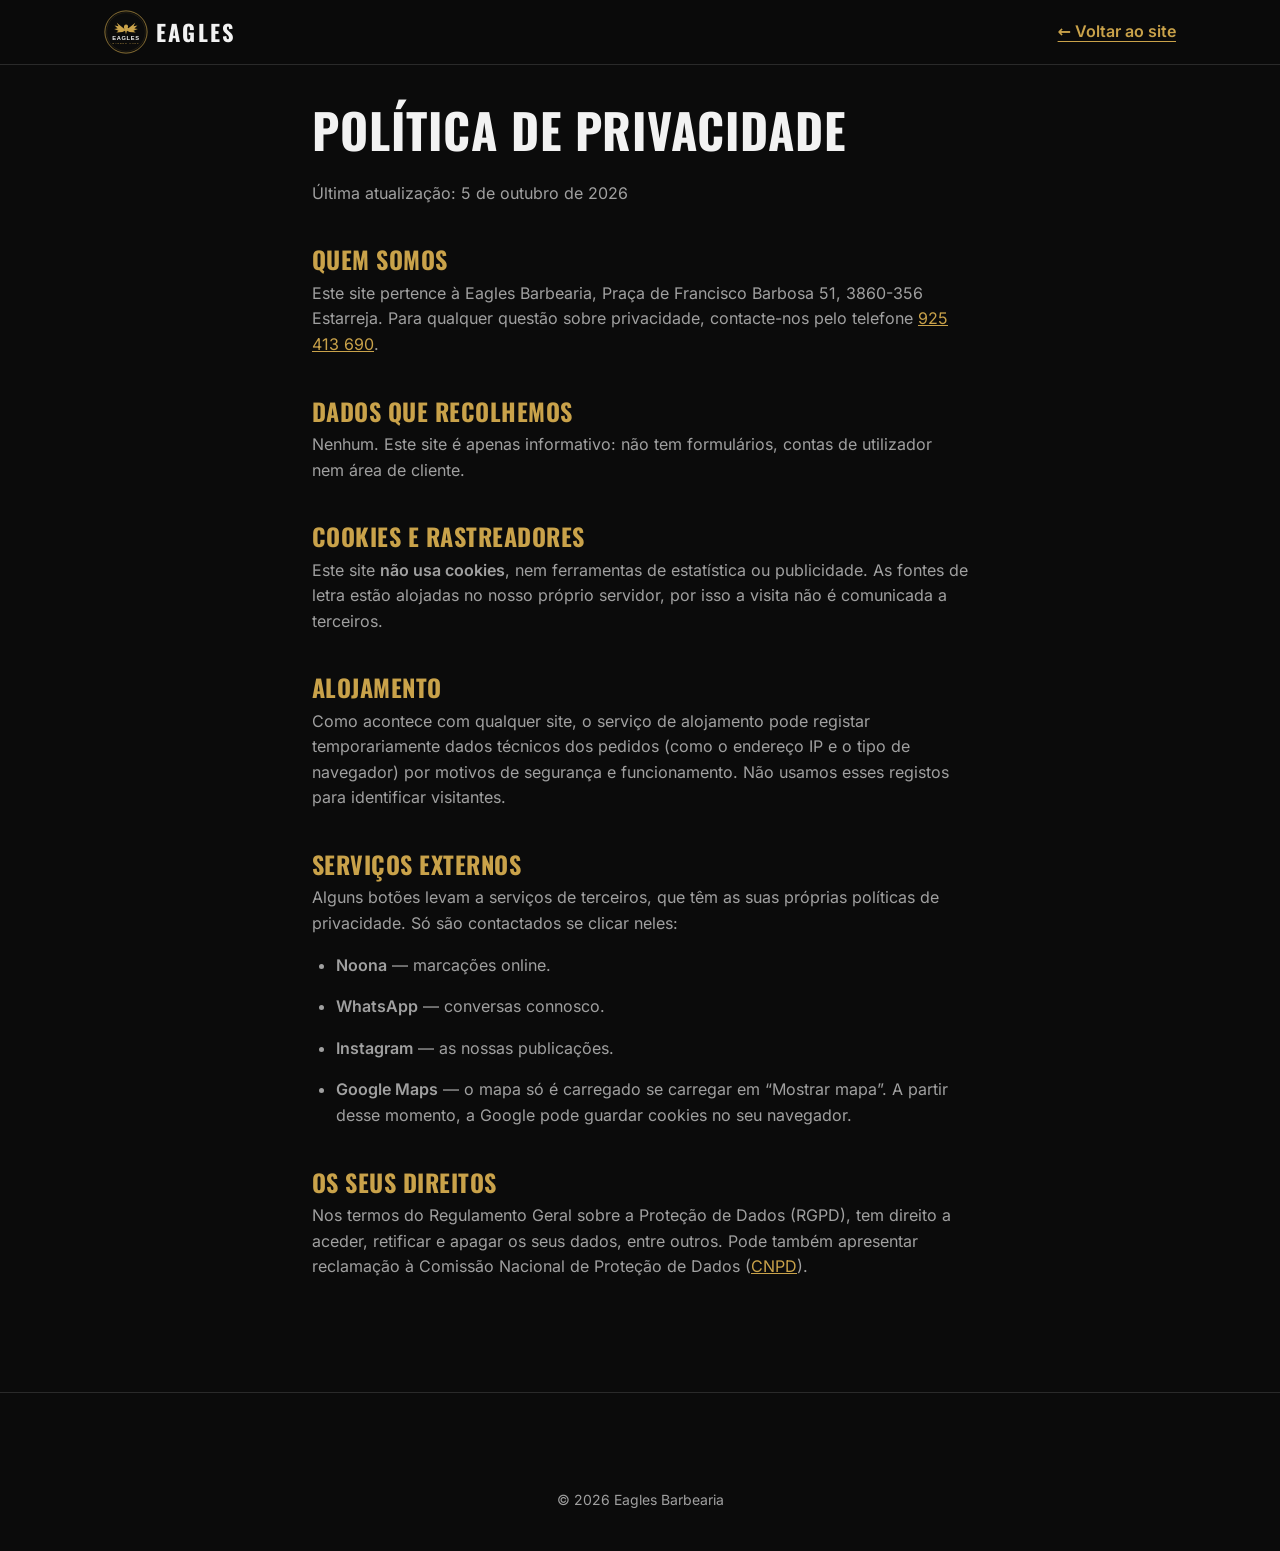
==== privacidade.html @ e75f83d3 "Passo 6: política de privacidade e correções visuais Co-Authored-By: Claude Opus 5.5 <noreply@anthro" ====
<!DOCTYPE html>
<html lang="pt-PT">
<head>
  <meta charset="UTF-8">
  <meta name="viewport" content="width=device-width, initial-scale=1">
  <title>Política de privacidade | Eagles Barbearia</title>
  <meta name="description" content="Política de privacidade do site da Eagles Barbearia, em Estarreja. Este site não usa cookies nem rastreadores.">
  <meta name="theme-color" content="#0B0B0B">
  <link rel="icon" href="img/favicon.svg" type="image/svg+xml">
  <link rel="stylesheet" href="css/style.css">
  <script src="js/main.js" defer></script>
</head>

<body>
  <a class="saltar-conteudo" href="#conteudo">Saltar para o conteúdo</a>

  <!-- Cabeçalho simplificado: só o logo e um link de regresso -->
  <header class="cabecalho cabecalho--solido">
    <div class="contentor cabecalho__interior">
      <a class="cabecalho__logo" href="index.html" aria-label="Eagles Barbearia — página inicial">
        <img src="img/logo.svg" alt="" width="44" height="44">
        <span>Eagles</span>
      </a>
      <a class="link-dourado" href="index.html">← Voltar ao site</a>
    </div>
  </header>

  <!--
    TODO: confirmar com a barbearia o nome legal / NIF do responsável e o
    email de contacto, e rever o texto antes de publicar.
  -->
  <main class="contentor pagina-texto" id="conteudo">
    <h1>Política de privacidade</h1>
    <p>Última atualização: <time datetime="2026-10-05">5 de outubro de 2026</time></p>

    <h2>Quem somos</h2>
    <p>Este site pertence à Eagles Barbearia, Praça de Francisco Barbosa 51, 3860-356 Estarreja. Para qualquer questão sobre privacidade, contacte-nos pelo telefone <a href="tel:+351925413690">925 413 690</a>.</p>

    <h2>Dados que recolhemos</h2>
    <p>Nenhum. Este site é apenas informativo: não tem formulários, contas de utilizador nem área de cliente.</p>

    <h2>Cookies e rastreadores</h2>
    <p>Este site <strong>não usa cookies</strong>, nem ferramentas de estatística ou publicidade. As fontes de letra estão alojadas no nosso próprio servidor, por isso a visita não é comunicada a terceiros.</p>

    <h2>Alojamento</h2>
    <p>Como acontece com qualquer site, o serviço de alojamento pode registar temporariamente dados técnicos dos pedidos (como o endereço IP e o tipo de navegador) por motivos de segurança e funcionamento. Não usamos esses registos para identificar visitantes.</p>

    <h2>Serviços externos</h2>
    <p>Alguns botões levam a serviços de terceiros, que têm as suas próprias políticas de privacidade. Só são contactados se clicar neles:</p>
    <ul>
      <li><strong>Noona</strong> — marcações online.</li>
      <li><strong>WhatsApp</strong> — conversas connosco.</li>
      <li><strong>Instagram</strong> — as nossas publicações.</li>
      <li><strong>Google Maps</strong> — o mapa só é carregado se carregar em “Mostrar mapa”. A partir desse momento, a Google pode guardar cookies no seu navegador.</li>
    </ul>

    <h2>Os seus direitos</h2>
    <p>Nos termos do Regulamento Geral sobre a Proteção de Dados (RGPD), tem direito a aceder, retificar e apagar os seus dados, entre outros. Pode também apresentar reclamação à Comissão Nacional de Proteção de Dados (<a href="https://www.cnpd.pt" target="_blank" rel="noopener">CNPD</a>).</p>
  </main>

  <footer class="rodape">
    <div class="contentor rodape__interior">
      <p class="rodape__legal">© <span id="ano">2026</span> Eagles Barbearia</p>
    </div>
  </footer>
</body>
</html>
---- css/style.css ----
/* =========================================================================
   Eagles Barbearia — Estilos
   -------------------------------------------------------------------------
   Abordagem MOBILE-FIRST: os estilos base são para telemóvel. Os ecrãs
   maiores são tratados no fim com @media (min-width: ...), que só
   ACRESCENTAM ou ALTERAM o que é preciso.

   Nomes de classes no estilo BEM:
     .bloco            → componente (ex.: .cartao)
     .bloco__elemento  → parte do componente (ex.: .cartao__titulo)
     .bloco--variante  → variação (ex.: .botao--primario)

   Índice
     1. Fontes
     2. Variáveis (cores, tipografia, espaçamentos)
     3. Reset e base
     4. Utilitários
     5. Componentes reutilizáveis (botões, ícones, cartões)
     6. Cabeçalho e menu
     7. Secções (hero, sobre, serviços, ozono, equipa, galeria, horários)
     8. Rodapé e barra de ações
     9. Página de privacidade
    10. Tablet (≥ 48em / 768px)
    11. Computador (≥ 64em / 1024px)
    12. Movimento reduzido
   ========================================================================= */


/* ===== 1. Fontes ========================================================
   Alojadas na pasta /fonts (e não no Google Fonts) para não enviar o IP
   do visitante a terceiros. font-display: swap mostra logo o texto com
   uma fonte do sistema e troca quando a fonte final carregar.            */

@font-face {
  font-family: "Oswald";
  src: url("../fonts/oswald-latin-500-normal.woff2") format("woff2");
  font-weight: 500;
  font-display: swap;
}
@font-face {
  font-family: "Oswald";
  src: url("../fonts/oswald-latin-700-normal.woff2") format("woff2");
  font-weight: 700;
  font-display: swap;
}
@font-face {
  font-family: "Inter";
  src: url("../fonts/inter-latin-400-normal.woff2") format("woff2");
  font-weight: 400;
  font-display: swap;
}
@font-face {
  font-family: "Inter";
  src: url("../fonts/inter-latin-600-normal.woff2") format("woff2");
  font-weight: 600;
  font-display: swap;
}


/* ===== 2. Variáveis =====================================================
   Custom properties: definimos cada valor UMA vez e reutilizamos com
   var(--nome). Mudar o dourado do site inteiro = mudar uma linha.        */

:root {
  /* Cores */
  --cor-fundo: #0B0B0B;
  --cor-cartao: #161616;
  --cor-borda: #2A2A2A;
  --cor-dourado: #C9A24A;
  --cor-dourado-claro: #DDBB6B;
  --cor-texto: #F2F2F2;
  --cor-texto-suave: #A0A0A0;

  /* Tipografia */
  --fonte-titulos: "Oswald", "Arial Narrow", Impact, sans-serif;
  --fonte-texto: "Inter", system-ui, -apple-system, "Segoe UI", Roboto, sans-serif;

  /* clamp(mínimo, ideal, máximo): o tamanho cresce com a largura do ecrã
     (vw) mas nunca sai dos limites. Tipografia fluida sem media queries. */
  --texto-base: 1rem;
  --texto-pequeno: 0.875rem;
  --titulo-seccao: clamp(2rem, 6vw + 0.5rem, 3rem);
  --titulo-hero: clamp(2.5rem, 9vw + 0.5rem, 4.5rem);

  /* Espaçamentos */
  --espaco-xs: 0.5rem;
  --espaco-s: 1rem;
  --espaco-m: 1.5rem;
  --espaco-l: 2.5rem;
  --espaco-xl: clamp(4rem, 10vw, 6rem);

  /* Outros */
  --raio: 10px;
  --altura-cabecalho: 4rem;
  --largura-maxima: 72rem;
  --transicao: 0.25s ease;
}


/* ===== 3. Reset e base ================================================== */

/* box-sizing: border-box faz com que padding e borda contem para a largura
   definida. Torna os tamanhos muito mais previsíveis.                    */
*,
*::before,
*::after {
  box-sizing: border-box;
}

* {
  margin: 0;
}

html {
  /* Scroll suave ao clicar nos links do menu (#sobre, #servicos...).
     scroll-padding-top desconta a altura do cabeçalho fixo, para o título
     da secção não ficar escondido por baixo dele.                       */
  scroll-behavior: smooth;
  scroll-padding-top: var(--altura-cabecalho);
  -webkit-text-size-adjust: 100%;
}

body {
  background-color: var(--cor-fundo);
  color: var(--cor-texto);
  font-family: var(--fonte-texto);
  font-size: var(--texto-base);
  line-height: 1.6;
  /* Espaço para a barra de ações fixa no telemóvel não tapar o rodapé */
  padding-bottom: 4.5rem;
}

/* Impede o scroll da página por trás quando o menu móvel está aberto */
body.sem-scroll {
  overflow: hidden;
}

img,
svg {
  display: block;
  max-width: 100%;
}

img {
  height: auto;
}

h1, h2, h3 {
  font-family: var(--fonte-titulos);
  font-weight: 700;
  line-height: 1.1;
  text-transform: uppercase;
  letter-spacing: 0.02em;
}

a {
  color: inherit;
}

ul {
  list-style: none;
  padding: 0;
}

address {
  font-style: normal;
}

/* Contorno visível quando se navega por teclado (acessibilidade).
   :focus-visible não aparece ao clicar com o rato, só com Tab.           */
:focus-visible {
  outline: 2px solid var(--cor-dourado);
  outline-offset: 3px;
}


/* ===== 4. Utilitários =================================================== */

/* Centra o conteúdo e limita a largura em ecrãs grandes */
.contentor {
  width: 100%;
  max-width: var(--largura-maxima);
  margin-inline: auto;
  padding-inline: var(--espaco-s);
}

/* Esconde visualmente mas mantém o texto para leitores de ecrã */
.sr-only {
  position: absolute;
  width: 1px;
  height: 1px;
  padding: 0;
  overflow: hidden;
  clip: rect(0 0 0 0);
  white-space: nowrap;
  border: 0;
}

/* Sprite de ícones: existe no HTML mas não ocupa espaço */
.sprite {
  display: none;
}

/* "Saltar para o conteúdo": fora do ecrã até receber foco com Tab */
.saltar-conteudo {
  position: absolute;
  top: var(--espaco-xs);
  left: var(--espaco-xs);
  z-index: 100;
  padding: var(--espaco-xs) var(--espaco-s);
  background: var(--cor-dourado);
  color: var(--cor-fundo);
  font-weight: 600;
  border-radius: var(--raio);
  transform: translateY(-200%);
  transition: transform var(--transicao);
}

.saltar-conteudo:focus {
  transform: translateY(0);
}


/* ===== 5. Componentes reutilizáveis ===================================== */

/* --- Ícones ---
   Os SVG do sprite usam stroke="currentColor", ou seja, ficam com a cor
   do texto do elemento pai. Aqui definimos tamanho e cor dourada.       */
.icone {
  width: 1.25em;
  height: 1.25em;
  flex-shrink: 0;
  color: var(--cor-dourado);
}

.icone--grande {
  width: 2rem;
  height: 2rem;
}

/* --- Botões --- */
.botao {
  display: inline-flex;
  align-items: center;
  justify-content: center;
  gap: var(--espaco-xs);
  min-height: 3rem;            /* alvo de toque confortável (≥ 44px) */
  padding: 0.75rem 1.5rem;
  border: 2px solid var(--cor-dourado);
  border-radius: var(--raio);
  font-family: var(--fonte-titulos);
  font-size: 1.05rem;
  font-weight: 500;
  letter-spacing: 0.08em;
  text-transform: uppercase;
  text-decoration: none;
  cursor: pointer;
  transition: background-color var(--transicao), color var(--transicao), transform var(--transicao);
}

.botao:hover {
  transform: translateY(-2px);
}

.botao--primario {
  background-color: var(--cor-dourado);
  color: var(--cor-fundo);
}

.botao--primario .icone {
  color: currentColor;
}

.botao--primario:hover {
  background-color: var(--cor-dourado-claro);
  border-color: var(--cor-dourado-claro);
}

.botao--secundario {
  background-color: transparent;
  color: var(--cor-texto);
}

.botao--secundario:hover {
  background-color: var(--cor-dourado);
  color: var(--cor-fundo);
}

.botao--secundario:hover .icone {
  color: currentColor;
}

/* Link de texto dourado com ícone */
.link-dourado {
  display: inline-flex;
  align-items: center;
  gap: var(--espaco-xs);
  color: var(--cor-dourado);
  font-weight: 600;
  text-decoration: underline;
  text-underline-offset: 4px;
}

.link-dourado:hover {
  color: var(--cor-dourado-claro);
}

/* --- Secções --- */
.seccao {
  padding-block: var(--espaco-xl);
}

/* Alterna o fundo entre secções para criar ritmo visual */
.seccao--escura {
  background-color: var(--cor-cartao);
}

.seccao__etiqueta {
  color: var(--cor-dourado);
  font-family: var(--fonte-titulos);
  font-size: var(--texto-pequeno);
  letter-spacing: 0.2em;
  text-transform: uppercase;
}

.seccao__titulo {
  font-size: var(--titulo-seccao);
  margin-block: var(--espaco-xs) var(--espaco-m);
}

/* Linha dourada curta por baixo de cada título de secção */
.seccao__titulo::after {
  content: "";
  display: block;
  width: 3rem;
  height: 3px;
  margin-top: var(--espaco-s);
  background-color: var(--cor-dourado);
}

/* --- Cartões --- */
.cartao {
  padding: var(--espaco-m);
  background-color: var(--cor-fundo);
  border: 1px solid var(--cor-borda);
  border-radius: var(--raio);
}

.cartao__titulo {
  display: flex;
  align-items: center;
  gap: var(--espaco-s);
  font-size: 1.5rem;
  padding-bottom: var(--espaco-s);
  margin-bottom: var(--espaco-s);
  border-bottom: 1px solid var(--cor-borda);
}


/* ===== 6. Cabeçalho e menu ============================================== */

.cabecalho {
  position: fixed;
  inset: 0 0 auto 0;          /* top: 0; right: 0; left: 0 */
  z-index: 50;
  height: var(--altura-cabecalho);
  /* Começa transparente por cima do hero; o JS acrescenta
     .cabecalho--solido quando a página faz scroll.                    */
  background-color: transparent;
  transition: background-color var(--transicao), box-shadow var(--transicao);
}

.cabecalho--solido,
.cabecalho.menu-aberto {
  background-color: rgba(11, 11, 11, 0.95);
  box-shadow: 0 1px 0 var(--cor-borda);
}

.cabecalho__interior {
  display: flex;
  align-items: center;
  justify-content: space-between;
  height: 100%;
}

.cabecalho__logo {
  display: flex;
  align-items: center;
  gap: var(--espaco-xs);
  font-family: var(--fonte-titulos);
  font-size: 1.4rem;
  font-weight: 700;
  letter-spacing: 0.1em;
  text-transform: uppercase;
  text-decoration: none;
}

/* --- Botão hambúrguer: 3 linhas que viram um "X" quando aberto --- */
.menu-botao {
  display: flex;
  flex-direction: column;
  justify-content: center;
  gap: 6px;
  width: 3rem;
  height: 3rem;
  padding: 0.75rem;
  background: none;
  border: 0;
  cursor: pointer;
}

.menu-botao__linha {
  display: block;
  height: 2px;
  background-color: var(--cor-dourado);
  border-radius: 2px;
  transition: transform var(--transicao), opacity var(--transicao);
}

/* O seletor de atributo [aria-expanded="true"] liga o estilo ao estado
   real de acessibilidade: se o JS diz "aberto", o ícone vira X.       */
.menu-botao[aria-expanded="true"] .menu-botao__linha:nth-child(1) {
  transform: translateY(8px) rotate(45deg);
}
.menu-botao[aria-expanded="true"] .menu-botao__linha:nth-child(2) {
  opacity: 0;
}
.menu-botao[aria-expanded="true"] .menu-botao__linha:nth-child(3) {
  transform: translateY(-8px) rotate(-45deg);
}

/* --- Painel do menu (telemóvel): ocupa o ecrã por baixo do cabeçalho --- */
.menu {
  position: fixed;
  inset: var(--altura-cabecalho) 0 0 0;
  padding: var(--espaco-l) var(--espaco-s);
  background-color: var(--cor-fundo);
  /* Escondido: deslocado para cima e invisível.
     visibility: hidden também o tira da navegação por Tab.           */
  transform: translateY(-1rem);
  opacity: 0;
  visibility: hidden;
  transition: transform var(--transicao), opacity var(--transicao), visibility var(--transicao);
}

.cabecalho.menu-aberto .menu {
  transform: translateY(0);
  opacity: 1;
  visibility: visible;
}

.menu__lista {
  display: flex;
  flex-direction: column;
  align-items: center;
  gap: var(--espaco-m);
}

.menu__link {
  font-family: var(--fonte-titulos);
  font-size: 1.75rem;
  letter-spacing: 0.08em;
  text-transform: uppercase;
  text-decoration: none;
  transition: color var(--transicao);
}

.menu__link:hover,
.menu__link--ativo {
  color: var(--cor-dourado);
}

.menu__cta {
  margin-top: var(--espaco-s);
}


/* ===== 7. Secções ======================================================= */

/* --- Hero --- */
.hero {
  position: relative;
  display: grid;
  place-items: center;
  /* svh = altura "pequena" do ecrã: não salta quando a barra do
     navegador do telemóvel aparece/desaparece.                       */
  min-height: 100svh;
  padding-block: calc(var(--altura-cabecalho) + var(--espaco-l)) var(--espaco-l);
  text-align: center;
  overflow: hidden;
  /* Cria um novo contexto de empilhamento: os filhos com z-index: -1
     ficam atrás do conteúdo do hero, mas não atrás da página inteira. */
  isolation: isolate;
}

.hero__fundo {
  position: absolute;
  inset: 0;
  width: 100%;
  height: 100%;
  object-fit: cover;          /* preenche sem deformar, cortando as sobras */
  z-index: -1;
}

/* Camada escura por cima da foto para o texto ter sempre contraste */
.hero::after {
  content: "";
  position: absolute;
  inset: 0;
  z-index: -1;
  background: linear-gradient(180deg, rgba(11, 11, 11, 0.55) 0%, rgba(11, 11, 11, 0.85) 70%, var(--cor-fundo) 100%);
}

.hero__conteudo {
  display: flex;
  flex-direction: column;
  align-items: center;
}

.hero__logo {
  width: clamp(7rem, 30vw, 10rem);
  margin-bottom: var(--espaco-m);
}

.hero__local {
  color: var(--cor-dourado);
  font-family: var(--fonte-titulos);
  letter-spacing: 0.3em;
  text-transform: uppercase;
}

.hero__titulo {
  font-size: var(--titulo-hero);
  max-width: 14ch;            /* ch = largura de um carácter: limita a ~14 letras por linha */
  margin-block: var(--espaco-s) var(--espaco-l);
}

.hero__botoes {
  display: flex;
  flex-direction: column;
  gap: var(--espaco-s);
  width: 100%;
  max-width: 20rem;
}

.avaliacao {
  display: inline-flex;
  flex-wrap: wrap;
  justify-content: center;
  align-items: center;
  gap: var(--espaco-xs);
  margin-top: var(--espaco-l);
  color: var(--cor-texto-suave);
  font-size: var(--texto-pequeno);
  text-decoration: none;
}

.avaliacao strong {
  color: var(--cor-texto);
}

.avaliacao:hover span:last-child {
  text-decoration: underline;
}

.avaliacao__estrelas {
  display: flex;
  gap: 2px;
}

/* --- Sobre --- */
.sobre {
  display: grid;
  gap: var(--espaco-l);
}

.sobre__texto > p:not(.seccao__etiqueta) {
  color: var(--cor-texto-suave);
  font-size: 1.05rem;
}

.sobre__imagem,
.ozono__imagem {
  width: 100%;
  border-radius: var(--raio);
  aspect-ratio: 4 / 3;
  object-fit: cover;
}

.destaque-cafe {
  display: flex;
  align-items: center;
  gap: var(--espaco-s);
  margin-top: var(--espaco-m);
  padding: var(--espaco-s) var(--espaco-m);
  border-left: 3px solid var(--cor-dourado);
  background-color: var(--cor-cartao);
  border-radius: 0 var(--raio) var(--raio) 0;
}

/* --- Serviços --- */
.servicos {
  display: grid;
  gap: var(--espaco-m);
}

/* Cada serviço é uma pequena grelha:
     [ nome ............ preço ]
     [ duração                 ]                                       */
.servico {
  display: grid;
  grid-template-columns: 1fr auto;
  grid-template-areas:
    "nome    preco"
    "duracao preco";
  column-gap: var(--espaco-s);
  padding-block: 0.75rem;
  border-bottom: 1px dashed var(--cor-borda);
}

.servico:last-child {
  border-bottom: 0;
}

.servico__nome {
  grid-area: nome;
  font-weight: 600;
}

.servico__duracao {
  grid-area: duracao;
  color: var(--cor-texto-suave);
  font-size: var(--texto-pequeno);
}

.servico__preco {
  grid-area: preco;
  align-self: center;
  color: var(--cor-dourado);
  font-family: var(--fonte-titulos);
  font-size: 1.25rem;
  font-weight: 500;
  white-space: nowrap;
}

.servico__nota {
  display: block;
  color: var(--cor-dourado);
  font-size: var(--texto-pequeno);
  font-weight: 400;
}

/* Serviços com ozonioterapia: fundo dourado muito subtil */
.servico--destaque {
  margin-inline: calc(var(--espaco-s) * -1);
  padding-inline: var(--espaco-s);
  background-color: rgba(201, 162, 74, 0.08);
  border-radius: var(--raio);
  border-bottom: 0;
}

.servicos__cta {
  margin-top: var(--espaco-l);
  text-align: center;
}

/* --- Ozonioterapia --- */
.ozono {
  display: grid;
  gap: var(--espaco-l);
}

.ozono__texto > p:not(.seccao__etiqueta) {
  color: var(--cor-texto-suave);
  font-size: 1.05rem;
}

.lista-icones {
  display: grid;
  gap: 0.75rem;
  margin-top: var(--espaco-m);
}

.lista-icones li {
  display: flex;
  align-items: flex-start;
  gap: 0.75rem;
}

.lista-icones .icone {
  margin-top: 0.15em;
}

/* --- Equipa --- */
.equipa {
  display: grid;
  grid-template-columns: repeat(2, 1fr);
  gap: var(--espaco-m);
}

.membro {
  text-align: center;
}

.membro__foto {
  width: 100%;
  aspect-ratio: 4 / 5;
  object-fit: cover;
  border-radius: var(--raio);
  border: 1px solid var(--cor-borda);
  margin-bottom: var(--espaco-s);
}

.membro__nome {
  font-size: 1.25rem;
}

.membro__funcao {
  color: var(--cor-dourado);
  font-size: var(--texto-pequeno);
  letter-spacing: 0.15em;
  text-transform: uppercase;
}

/* --- Galeria --- */
.galeria {
  display: grid;
  grid-template-columns: repeat(2, 1fr);
  gap: var(--espaco-xs);
}

.galeria li {
  overflow: hidden;
  border-radius: var(--raio);
}

.galeria img {
  width: 100%;
  aspect-ratio: 1;
  object-fit: cover;
  transition: transform 0.4s ease;
}

.galeria li:hover img {
  transform: scale(1.05);
}

.galeria__mais {
  margin-top: var(--espaco-l);
  text-align: center;
}

/* --- Horários e mapa --- */
.horarios {
  display: grid;
  gap: var(--espaco-l);
}

.tabela-horarios {
  width: 100%;
  border-collapse: collapse;
}

.tabela-horarios th,
.tabela-horarios td {
  padding: 0.75rem 0;
  border-bottom: 1px solid var(--cor-borda);
}

.tabela-horarios th {
  text-align: left;
  font-weight: 400;
  color: var(--cor-texto-suave);
}

.tabela-horarios td {
  text-align: right;
  font-weight: 600;
}

/* Linha do dia de hoje (classe acrescentada pelo JS) */
.tabela-horarios .hoje th,
.tabela-horarios .hoje td {
  color: var(--cor-dourado);
}

.tabela-horarios .hoje th::after {
  content: " · hoje";
  font-size: var(--texto-pequeno);
}

.nota {
  display: flex;
  align-items: center;
  gap: var(--espaco-xs);
  margin-top: var(--espaco-s);
  color: var(--cor-texto-suave);
  font-size: var(--texto-pequeno);
}

.morada {
  display: flex;
  align-items: center;
  gap: var(--espaco-s);
  margin-top: var(--espaco-l);
  font-size: 1.05rem;
}

.mapa {
  min-height: 20rem;
  border: 1px solid var(--cor-borda);
  border-radius: var(--raio);
  overflow: hidden;
  background-color: var(--cor-fundo);
}

.mapa__aviso {
  display: flex;
  flex-direction: column;
  align-items: center;
  justify-content: center;
  gap: var(--espaco-s);
  height: 100%;
  min-height: 20rem;
  padding: var(--espaco-m);
  text-align: center;
  color: var(--cor-texto-suave);
  font-size: var(--texto-pequeno);
}

.mapa iframe {
  display: block;
  width: 100%;
  height: 100%;
  min-height: 20rem;
  border: 0;
}


/* ===== 8. Rodapé e barra de ações ======================================= */

.rodape {
  padding-block: var(--espaco-xl) var(--espaco-l);
  border-top: 1px solid var(--cor-borda);
}

.rodape__interior {
  display: flex;
  flex-direction: column;
  align-items: center;
  gap: var(--espaco-l);
  text-align: center;
}

.rodape__contactos {
  display: grid;
  gap: var(--espaco-s);
  justify-items: center;
}

.rodape__contactos li,
.rodape__contactos a {
  display: inline-flex;
  align-items: center;
  gap: var(--espaco-xs);
}

.rodape__contactos a {
  text-decoration: none;
}

.rodape__contactos a:hover {
  color: var(--cor-dourado);
}

.rodape__legal {
  color: var(--cor-texto-suave);
  font-size: var(--texto-pequeno);
}

/* Barra fixa no fundo do ecrã (só telemóvel) */
.barra-acoes {
  position: fixed;
  inset: auto 0 0 0;          /* bottom: 0; left: 0; right: 0 */
  z-index: 40;
  display: grid;
  grid-template-columns: 1fr 1fr;
  gap: var(--espaco-xs);
  padding: var(--espaco-xs);
  /* env(safe-area-inset-bottom): espaço da "barra" do iPhone */
  padding-bottom: calc(var(--espaco-xs) + env(safe-area-inset-bottom));
  background-color: rgba(11, 11, 11, 0.95);
  border-top: 1px solid var(--cor-borda);
}

.barra-acoes .botao {
  padding-inline: var(--espaco-s);
}

.barra-acoes .botao--secundario {
  background-color: var(--cor-cartao);
}


/* ===== 9. Página de privacidade ========================================= */

.pagina-texto {
  padding-block: calc(var(--altura-cabecalho) + var(--espaco-l)) var(--espaco-xl);
  max-width: 46rem;
}

.pagina-texto h1 {
  font-size: var(--titulo-seccao);
  margin-bottom: var(--espaco-m);
}

.pagina-texto h2 {
  font-size: 1.5rem;
  margin-block: var(--espaco-l) var(--espaco-xs);
  color: var(--cor-dourado);
}

.pagina-texto p,
.pagina-texto li {
  color: var(--cor-texto-suave);
  margin-bottom: var(--espaco-s);
}

.pagina-texto ul {
  list-style: disc;
  padding-left: var(--espaco-m);
}

.pagina-texto a {
  color: var(--cor-dourado);
}


/* ===== 10. Tablet (≥ 48em / 768px) ======================================
   Usamos em em vez de px nas media queries: respeitam o zoom de texto
   do utilizador.                                                       */

@media (min-width: 48em) {
  .contentor {
    padding-inline: var(--espaco-l);
  }

  /* A barra de ações deixa de ser precisa: o menu tem o botão Marcar */
  body {
    padding-bottom: 0;
  }

  .barra-acoes {
    display: none;
  }

  /* --- Menu horizontal: esconde o hambúrguer e mostra os links --- */
  .menu-botao {
    display: none;
  }

  .menu {
    position: static;
    padding: 0;
    background: none;
    transform: none;
    opacity: 1;
    visibility: visible;
  }

  .menu__lista {
    flex-direction: row;
    gap: var(--espaco-m);
  }

  .menu__link {
    font-size: 1rem;
  }

  .menu__cta {
    margin-top: 0;
    min-height: 2.5rem;
    padding: 0.4rem 1.25rem;
  }

  .hero__botoes {
    flex-direction: row;
    justify-content: center;
    max-width: none;
  }

  .servicos {
    grid-template-columns: repeat(2, 1fr);
  }

  .galeria {
    grid-template-columns: repeat(3, 1fr);
    gap: var(--espaco-s);
  }

  .equipa {
    max-width: 40rem;
  }

  .rodape__contactos {
    grid-template-columns: repeat(3, auto);
    column-gap: var(--espaco-l);
  }

  .rodape__contactos li:last-child {
    grid-column: 1 / -1;
  }
}


/* ===== 11. Computador (≥ 64em / 1024px) ================================= */

@media (min-width: 64em) {
  /* Texto e imagem lado a lado */
  .sobre,
  .ozono,
  .horarios {
    grid-template-columns: 1fr 1fr;
    align-items: center;
    gap: var(--espaco-xl);
  }

  .servicos {
    grid-template-columns: repeat(3, 1fr);
    align-items: start;
  }

  .horarios {
    align-items: stretch;
  }

  .mapa,
  .mapa__aviso,
  .mapa iframe {
    min-height: 28rem;
  }
}


/* ===== 12. Movimento reduzido ===========================================
   Quem ativou "reduzir movimento" no sistema operativo (por exemplo, por
   enjoo com animações) não recebe scroll suave nem transições.         */

@media (prefers-reduced-motion: reduce) {
  html {
    scroll-behavior: auto;
  }

  *,
  *::before,
  *::after {
    transition-duration: 0.01ms !important;
    animation-duration: 0.01ms !important;
  }
}
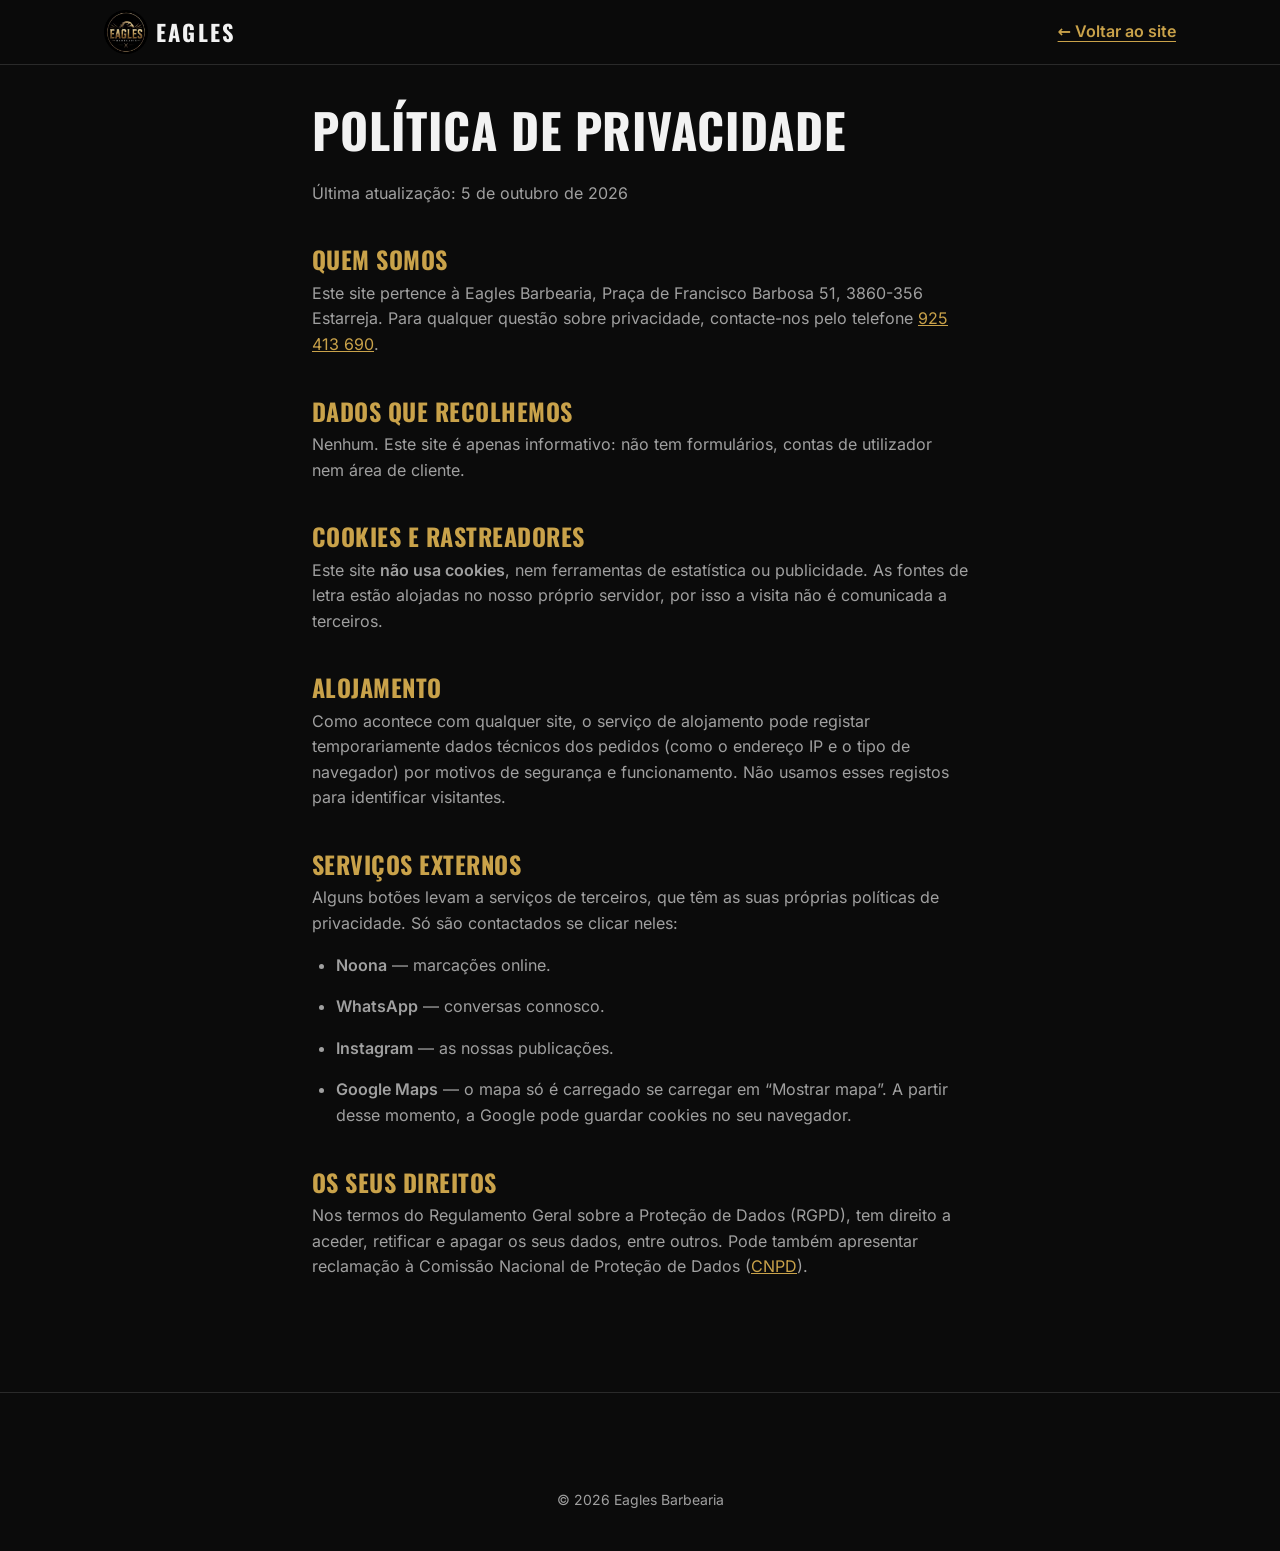
==== commit 154513c0: "Substitui o logo provisório pelo logo real em WebP - logo-320.webp (hero) e logo-160.webp (cabeçalho" ====
--- a/privacidade.html
+++ b/privacidade.html
@@ -6,7 +6,8 @@
   <title>Política de privacidade | Eagles Barbearia</title>
   <meta name="description" content="Política de privacidade do site da Eagles Barbearia, em Estarreja. Este site não usa cookies nem rastreadores.">
   <meta name="theme-color" content="#0B0B0B">
-  <link rel="icon" href="img/favicon.svg" type="image/svg+xml">
+  <link rel="icon" href="img/favicon-32.png" type="image/png" sizes="32x32">
+  <link rel="apple-touch-icon" href="img/apple-touch-icon.png">
   <link rel="stylesheet" href="css/style.css">
   <script src="js/main.js" defer></script>
 </head>
@@ -18,7 +19,7 @@
   <header class="cabecalho cabecalho--solido">
     <div class="contentor cabecalho__interior">
       <a class="cabecalho__logo" href="index.html" aria-label="Eagles Barbearia — página inicial">
-        <img src="img/logo.svg" alt="" width="44" height="44">
+        <img src="img/logo-160.webp" alt="" width="44" height="44">
         <span>Eagles</span>
       </a>
       <a class="link-dourado" href="index.html">← Voltar ao site</a>
